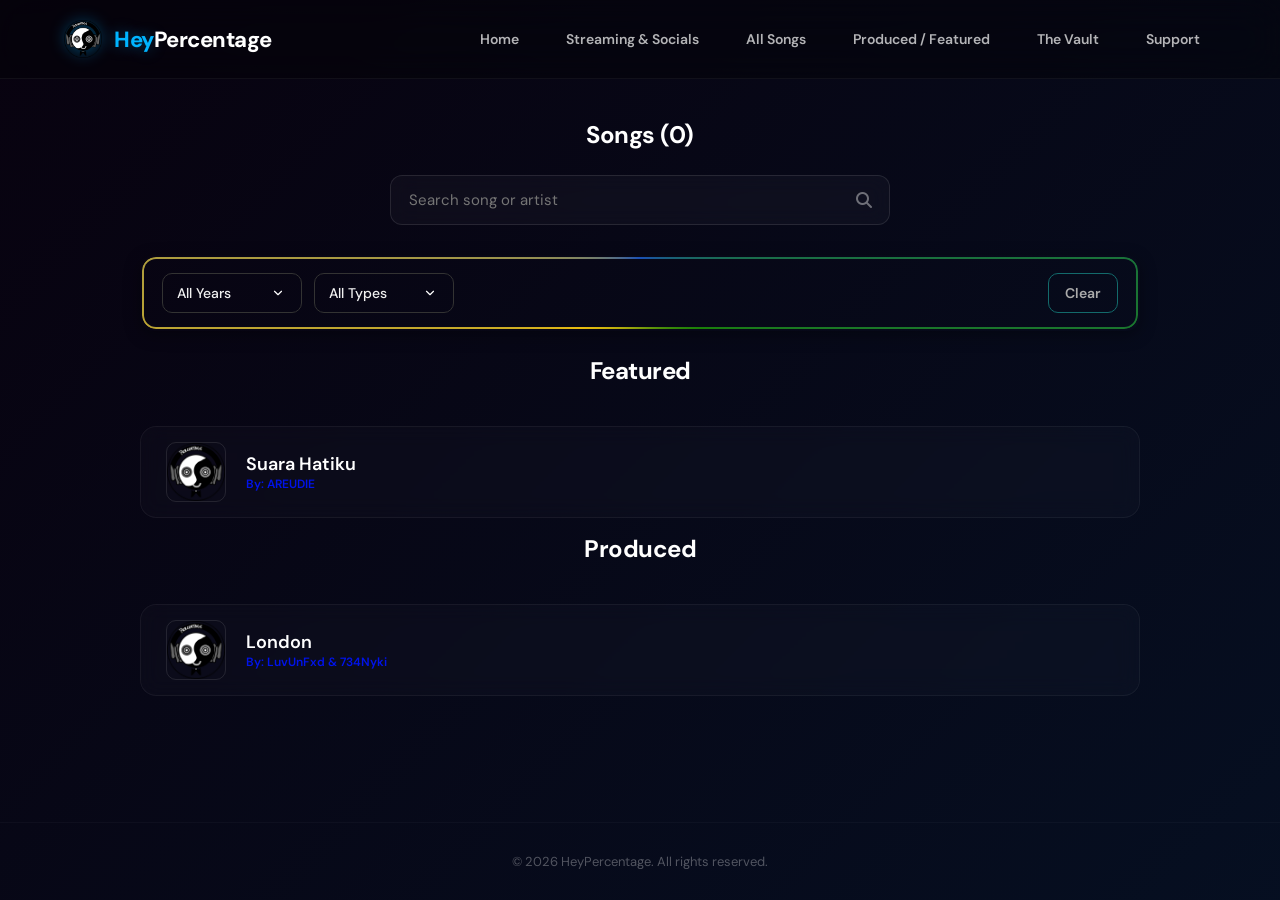
==== produced.html @ 928622cd "Add files via upload" ====
<!DOCTYPE html>
<html lang="en">

<head>
    <meta charset="UTF-8">
    <meta name="viewport" content="width=device-width, initial-scale=1.0, maximum-scale=1.0, user-scalable=no">
    <meta name="description" content="Songs HeyPercentage has produced or been featured on">
    <meta name="keywords" content="HeyPercentage, music, producer, songwriter, singer, artist, produced, featured">
    <meta name="theme-color" content="#050508">

    <meta property="og:title" content="HeyPercentage Music — Produced / Featured">
    <meta property="og:description" content="HeyPercentage's Website">
    <meta property="og:image" content="https://heypercentage.github.io/HeyPercentage-Music/preview.png">
    <meta property="og:url" content="https://heypercentage.github.io/HeyPercentage-Music/produced.html">
    <meta property="og:type" content="website">

    <meta name="twitter:card" content="summary_large_image">
    <meta name="twitter:title" content="HeyPercentage Music — Produced / Featured">
    <meta name="twitter:description" content="HeyPercentage Website">
    <meta name="twitter:image" content="https://heypercentage.github.io/HeyPercentage-Music/preview.png">

    <title>Produced / Featured — HeyPercentage</title>
    <link rel="stylesheet" href="style.css">
    <link rel="stylesheet" href="https://cdnjs.cloudflare.com/ajax/libs/font-awesome/6.5.1/css/all.min.css">
    <link rel="preconnect" href="https://fonts.googleapis.com">
    <link rel="preconnect" href="https://fonts.gstatic.com" crossorigin>
    <link href="https://fonts.googleapis.com/css?family=DM+Sans:ital,opsz,wght@0,9..40,100..1000;1,9..40,100..1000&display=swap" rel="stylesheet">

    <link rel="shortcut icon" href="favicon.ico" type="image/x-icon">
    <link rel="apple-touch-icon" sizes="180x180" href="apple-touch-icon.png">
    <link rel="icon" type="image/png" sizes="32x32" href="favicon-32x32.png">
    <link rel="icon" type="image/png" sizes="16x16" href="favicon-16x16.png">
    <link rel="manifest" href="site.webmanifest">
</head>

<body>
    <div class="live-wallpaper"></div>

    <div class="interface-wrapper">
        <header>
            <div class="header-container">
                <div id="branding">
                    <img src="logo.png" alt="HeyPercentage Logo" class="logo">
                    <h1><span class="highlight">Hey</span>Percentage</h1>
                </div>
                <nav class="nav-links">
                    <a href="index.html" class="nav-link home">Home</a>
                    <a href="socials.html" class="nav-link socials">Streaming &amp; Socials</a>
                    <a href="songs.html" class="nav-link songs">All Songs</a>
                    <a href="produced.html" class="nav-link produced">Produced / Featured</a>
                    <a href="vault.html" class="nav-link vault">The Vault</a>
                    <a href="support.html" class="nav-link support">Support</a>
                </nav>
            </div>
        </header>

        <main class="content-window">
            <section id="produced">
                <h2 class="section-title">Songs (<span id="produced-song-count">0</span>)</h2>

                <div class="search-wrap">
                    <input type="text" id="producedSongSearch" placeholder="Search song or artist">
                    <i class="fa-solid fa-magnifying-glass search-icon"></i>
                </div>

                <div class="filter-container">
                    <select id="produced-year-filter" aria-label="Filter by year">
                        <option value="all">All Years</option>
                        <option value="2026">2026</option>
                        <option value="2025">2025</option>
                        <option value="2024">2024</option>
                    </select>

                    <select id="produced-type-filter" aria-label="Filter by type">
                        <option value="all">All Types</option>
                        <option value="Single">Single</option>
                        <option value="EP">EP</option>
                        <option value="Album">Album</option>
                    </select>

                    <button type="button" id="clear-produced-filters" class="clear-btn">Clear</button>
                </div>

                <div id="producedNoResults" class="no-results">
                    <h3>No songs found</h3>
                    <p>Try changing the year or type to see more music.</p>
                </div>

                <div class="vault-grid" id="producedSongsGrid">
                    <h2 class="separate-title">Featured</h2>

                    <div class="song-item" data-year="2026" data-type="Single">
                        <a href="https://on.soundcloud.com/q8kSPuV65N7dLOrnCE" target="_blank" rel="noopener" class="vault-card status-released" data-song="Suara Hatiku HeyPercentage AREUDIE Out Now">
                            <img src="logo.png" alt="Suara Hatiku" class="vault-cover">
                            <div class="vault-info">
                                <div class="vault-info-text">
                                    <h4>Suara Hatiku</h4>
                                    <h6>By: AREUDIE</h6>
                                </div>
                            </div>
                        </a>
                    </div>

                    <h2 class="separate-title">Produced</h2>

                    <div class="song-item" data-year="2026" data-type="Single">
                        <a href="https://open.spotify.com/track/1kHnZfuLnqlKbWjlXULbZy?si=nlyZWuWUS-KEg8XIKzxZjg%0A" target="_blank" rel="noopener" class="vault-card status-released" data-song="London HeyPercentage LuvUnFxd 734Nyki Out Now">
                            <img src="logo.png" alt="London" class="vault-cover">
                            <div class="vault-info">
                                <div class="vault-info-text">
                                    <h4>London</h4>
                                    <h6>By: LuvUnFxd &amp; 734Nyki</h6>
                                </div>
                            </div>
                        </a>
                    </div>
                </div>
            </section>
        </main>

        <footer>
            <p>&copy; 2026 HeyPercentage. All rights reserved.</p>
        </footer>
    </div>

    <script src="js/songs-filter.js"></script>
    <script src="js/nav.js"></script>
    <script src="js/register-sw.js"></script>
</body>

</html>
---- style.css ----
*,
*::before,
*::after {
    margin: 0;
    padding: 0;
    box-sizing: border-box;
}

html {
    scroll-behavior: smooth;
}

body {
    font-family: 'DM Sans', sans-serif;
    background-color: #050508;
    color: #ffffff;
    overflow-x: hidden;
    min-height: 100vh;
}

h2 {
    font-size: 32px;
    font-weight: 700;
    letter-spacing: -0.5px;
    margin-bottom: 15px;
}

/* --------------------------------------------------------------------------
   2. BACKGROUND & LAYOUT
   -------------------------------------------------------------------------- */

.live-wallpaper {
    position: fixed;
    inset: 0;
    z-index: 1;
    background: linear-gradient(-45deg, #040408, #01240B, #051327, #08020f);
    background-size: 400% 400%;
    animation: gradientShift 18s ease infinite;
}

@keyframes gradientShift {
    0%   { background-position: 0% 50%; }
    50%  { background-position: 100% 50%; }
    100% { background-position: 0% 50%; }
}

.interface-wrapper {
    position: relative;
    z-index: 2;
    min-height: 100vh;
    display: flex;
    flex-direction: column;
}

.content-window {
    flex: 1;
    width: 90%;
    max-width: 1000px;
    margin: 40px auto;
    animation: fadeIn 0.4s ease-out forwards;
}

@keyframes fadeIn {
    from { opacity: 0; transform: translateY(10px); }
    to   { opacity: 1; transform: translateY(0); }
}

/* --------------------------------------------------------------------------
   3. HEADER / NAVIGATION
   -------------------------------------------------------------------------- */

header {
    position: sticky;
    top: 0;
    z-index: 100;
    background: rgba(4, 4, 6, 0.4);
    backdrop-filter: blur(20px);
    -webkit-backdrop-filter: blur(20px);
    border-bottom: 1px solid rgba(255, 255, 255, 0.05);
}

.header-container {
    width: 90%;
    max-width: 1200px;
    margin: 0 auto;
    display: flex;
    justify-content: space-between;
    align-items: center;
    padding: 20px 0;
}

#branding {
    display: flex;
    align-items: center;
    gap: 12px;
}

#branding h1 {
    font-size: 22px;
    font-weight: 800;
    letter-spacing: -0.5px;
}

.logo {
    height: 38px;
    width: auto;
    object-fit: contain;
    filter: drop-shadow(0 0 8px rgba(0, 180, 255, 0.4));
}

.highlight {
    color: #00b4ff;
    text-shadow: 0 0 15px rgba(0, 180, 255, 0.4);
}

.highlight2 {
    color: #ffffff;
    text-shadow: 0 0 15px rgba(0, 180, 255, 0.4);
}

.nav-links {
    display: flex;
    gap: 15px;
}

.nav-link {
    color: rgba(255, 255, 255, 0.7);
    text-decoration: none;
    font-size: 14px;
    font-weight: 600;
    padding: 8px 16px;
    border-radius: 20px;
    transition: all 0.3s ease;
}

.nav-link:hover {
    color: #fff;
    background: rgba(255, 255, 255, 0.07);
}

/* Per-tab active highlight colours */
.nav-link.active {
    background: rgba(92, 92, 89, 0.47);
}

.nav-link.home.active     { box-shadow: inset 0 1px 1px rgba(230, 0, 0, 0.4); }
.nav-link.socials.active  { box-shadow: inset 0 1px 1px rgba(255, 210, 0, 1); }
.nav-link.songs.active    { box-shadow: inset 0 1px 1px rgba(0, 140, 255, 0.4); }
.nav-link.vault.active    { box-shadow: inset 0 1px 1px rgba(100, 255, 100, 0.4); }
.nav-link.produced.active { box-shadow: inset 0 1px 1px rgba(1, 191, 255, 1); }
.nav-link.support.active  { box-shadow: inset 0 1px 1px rgba(255, 245, 1, 1); }

/* --------------------------------------------------------------------------
   4. SECTIONS & CARDS
   -------------------------------------------------------------------------- */

.hero-card h1 {
    font-size: 2.4rem;
}

.bio-text {
    font-size: 24px;
    font-weight: 400;
    line-height: 1.7;
    color: #ffffff;
    text-shadow: 0 0 15px rgba(0, 180, 255, 0.4);
    background: rgba(255, 255, 255, 0.02);
    border: 1px solid rgba(255, 255, 255, 0.06);
    border-radius: 20px;
    padding: 40px;
    margin-bottom: 30px;
    box-shadow: 0 20px 40px rgba(0, 0, 0, 0.3);
    backdrop-filter: blur(16px);
    -webkit-backdrop-filter: blur(16px);
}

.cta-group {
    display: flex;
    gap: 15px;
}

.btn-primary,
.btn-secondary {
    text-decoration: none;
    font-weight: 700;
    padding: 14px 28px;
    border-radius: 12px;
    transition: all 0.2s ease;
}

.btn-primary {
    background: #00b4ff;
    color: #000;
    box-shadow: 0 4px 15px rgba(0, 180, 255, 0.3);
}

.btn-primary:hover {
    background: #33c3ff;
    transform: translateY(-2px);
}

.btn-secondary {
    background: rgba(4, 164, 60, 1);
    color: #032737;
    border: 1px solid rgba(255, 255, 255, 0.1);
}

.btn-secondary:hover {
    background: rgba(75, 206, 5, 1);
}

.section-title,
.separate-title {
    font-size: 24px;
    margin-bottom: 25px;
    text-align: center;
}

/* Hype countdown card */
.hype-countdown-card {
    background: linear-gradient(135deg, rgba(0, 180, 255, 0.03), rgba(30, 215, 96, 0.03));
    border: 1px solid rgba(0, 180, 255, 0.15);
    border-radius: 24px;
    padding: 30px;
    margin-bottom: 30px;
    text-align: center;
    box-shadow: 0 15px 35px rgba(0, 0, 0, 0.2);
    backdrop-filter: blur(16px);
    -webkit-backdrop-filter: blur(16px);
}

.hype-label {
    font-size: 11px;
    font-weight: 900;
    letter-spacing: 2px;
    color: #00b4ff;
    text-shadow: 0 0 10px rgba(0, 180, 255, 0.3);
}

.hype-track-title {
    font-size: 20px;
    font-weight: 700;
    margin: 8px 0 15px;
}

.hype-track-title .collab {
    color: rgba(255, 255, 255, 0.5);
    font-size: 15px;
}

.countdown-digits {
    font-size: 25px;
    font-weight: 800;
    font-family: monospace;
    color: #fff;
    letter-spacing: 1px;
    text-shadow: 0 0 20px rgba(255, 255, 255, 0.2);
}

/* --------------------------------------------------------------------------
   5. STREAMING & SOCIAL TILES
   -------------------------------------------------------------------------- */

.grid-container {
    display: grid;
    grid-template-columns: repeat(auto-fill, minmax(220px, 1fr));
    gap: 16px;
}

.hub-tile {
    background: rgba(255, 255, 255, 0.03);
    border: 1px solid rgba(255, 255, 255, 0.05);
    border-radius: 16px;
    padding: 25px;
    text-align: center;
    text-decoration: none;
    color: white;
    backdrop-filter: blur(10px);
    -webkit-backdrop-filter: blur(10px);
    transition: all 0.3s cubic-bezier(0.175, 0.885, 0.32, 1.275);
}

.hub-tile:hover {
    transform: translateY(-5px);
    background: rgba(255, 255, 255, 0.07);
    border-color: rgba(255, 255, 255, 0.2);
}

.tile-icon {
    font-size: 28px;
    margin-bottom: 12px;
}

.hub-tile h3 {
    font-size: 16px;
    margin-bottom: 4px;
}

.hub-tile span {
    font-size: 12px;
    color: rgba(255, 255, 255, 0.4);
}

.spotify-tile:hover   { box-shadow: 0 10px 20px rgba(30, 215, 96, 0.15);  border-color: #1ed760; }
.apple-tile:hover     { box-shadow: 0 10px 20px rgba(252, 60, 68, 0.15);  border-color: #550BD6; }
.ytm-tile:hover       { box-shadow: 0 10px 20px rgba(255, 0, 0, 0.15);    border-color: #FF0000; }
.instagram-tile:hover { box-shadow: 0 10px 20px rgba(255, 0, 0, 0.15);    border-color: #FF7400; }
.youtube-tile:hover   { box-shadow: 0 10px 20px rgba(255, 0, 0, 0.15);    border-color: #FF0000; }
.tidal-tile:hover     { box-shadow: 0 10px 20px rgba(17, 22, 255, 0.15);  border-color: #1116FF; }
.amazon-tile:hover    { box-shadow: 0 10px 20px rgba(255, 172, 0, 0.15);  border-color: #FFAC00; }
.tiktok-tile:hover    { box-shadow: 0 10px 20px rgba(255, 254, 254, 0.15); border-color: #FFFEFE; }

/* --------------------------------------------------------------------------
   6. VAULT (SONG) CARDS
   -------------------------------------------------------------------------- */

.vault-grid {
    display: flex;
    flex-direction: column;
    gap: 15px;
    margin-bottom: 25px;
}

.vault-card {
    display: flex;
    align-items: center;
    background: rgba(255, 255, 255, 0.02);
    border: 1px solid rgba(255, 255, 255, 0.05);
    border-radius: 16px;
    padding: 15px 25px;
    backdrop-filter: blur(10px);
    -webkit-backdrop-filter: blur(10px);
    text-decoration: none;
    color: #ffffff;
    cursor: pointer;
    transition: all 0.3s cubic-bezier(0.175, 0.885, 0.32, 1.275);
}

.vault-card:hover {
    background: rgba(255, 255, 255, 0.05);
    transform: translateY(-3px);
    border-color: rgba(255, 255, 255, 0.15);
    box-shadow: 0 10px 20px rgba(0, 0, 0, 0.2);
}

.vault-cover {
    width: 60px;
    height: 60px;
    border-radius: 10px;
    object-fit: cover;
    margin-right: 20px;
    border: 1px solid rgba(255, 255, 255, 0.1);
}

.vault-info {
    display: flex;
    justify-content: space-between;
    align-items: center;
    width: 100%;
}

.vault-info-text {
    display: flex;
    flex-direction: column;
}

.vault-info h4 {
    font-size: 18px;
    font-weight: 600;
}

.vault-info h5 {
    font-size: 12px;
    font-weight: 200;
    color: #1ed760;
    letter-spacing: 0.02px;
    font-variant-numeric: tabular-nums;
}

.vault-info h6 {
    font-size: 12px;
    font-weight: 600;
    color: #0013EA;
}

.track-count {
    font-size: 12px;
    font-weight: 500;
    color: rgba(255, 255, 255, 0.5);
    letter-spacing: 0.5px;
}

.badge {
    padding: 6px 14px;
    border-radius: 30px;
    font-size: 12px;
    font-weight: 700;
}

.status-released .badge  { background: rgba(24, 85, 46, 0.64); color: #1ed760; border: 1px solid #1ed760; }
.status-production .badge { background: transparent; color: #116BD3; border: 1px solid #0F65CE; }
.status-teaser .badge    { background: rgba(255, 255, 255, 0.1); color: rgba(255, 255, 255, 0.6); }

/* Search */
.search-wrap {
    position: relative;
    max-width: 500px;
    margin: 0 auto 30px;
}

#songSearch,
#producedSongSearch {
    width: 100%;
    padding: 14px 45px 14px 18px;
    border: 1px solid rgba(255, 255, 255, 0.1);
    border-radius: 12px;
    background: rgba(255, 255, 255, 0.03);
    backdrop-filter: blur(10px);
    -webkit-backdrop-filter: blur(10px);
    color: #fff;
    font-size: 15px;
    font-family: 'DM Sans', sans-serif;
    outline: none;
    transition: all 0.3s ease;
}

#songSearch:focus,
#producedSongSearch:focus {
    border-color: #00B4FFAD;
    box-shadow: 0 0 20px rgba(0, 50, 255, 0.2);
}

.search-icon {
    position: absolute;
    right: 18px;
    top: 50%;
    transform: translateY(-50%);
    color: rgba(255, 255, 255, 0.4);
    pointer-events: none;
}

/* --------------------------------------------------------------------------
   7. CUSTOM AUDIO PLAYER
   -------------------------------------------------------------------------- */

.custom-audio-player {
    background: rgba(255, 255, 255, 0.02);
    border: 1px solid rgba(255, 255, 255, 0.08);
    border-radius: 16px;
    padding: 20px;
    width: 100%;
    max-width: 500px;
    margin: 20px auto;
    backdrop-filter: blur(10px);
    -webkit-backdrop-filter: blur(10px);
}

.controls {
    display: flex;
    gap: 12px;
    align-items: center;
    justify-content: center;
}

.btn {
    display: flex;
    align-items: center;
    gap: 8px;
    border: none;
    border-radius: 8px;
    font-size: 14px;
    cursor: pointer;
    transition: background-color 0.2s ease, transform 0.1s ease;
}

.btn:active {
    transform: scale(0.95);
}

.skip-btn {
    background: rgba(255, 255, 255, 0.05);
    border: 1px solid rgba(255, 255, 255, 0.1);
    color: white;
    padding: 10px 16px;
}

.skip-btn:hover {
    background: rgba(255, 255, 255, 0.12);
}

.play-btn {
    background: #00b4ff;
    border: 1px solid rgba(0, 180, 255, 0.2);
    color: #000;
    padding: 10px 24px;
    font-weight: bold;
    min-width: 105px;
    justify-content: center;
}

.play-btn:hover {
    background: #33c3ff;
}

.progress-wrap {
    display: flex;
    align-items: center;
    gap: 10px;
    margin-top: 15px;
    font-size: 12px;
    color: rgba(255, 255, 255, 0.6);
}

.progress-container {
    flex: 1;
    height: 6px;
    background: rgba(255, 255, 255, 0.1);
    border-radius: 3px;
    cursor: pointer;
    position: relative;
}

.progress-bar {
    height: 100%;
    width: 0%;
    background: #00b4ff;
    border-radius: 3px;
    position: relative;
}

.progress-thumb {
    width: 12px;
    height: 12px;
    background: #ffffff;
    border-radius: 50%;
    position: absolute;
    top: 50%;
    right: -6px;
    transform: translateY(-50%);
    opacity: 0;
    transition: opacity 0.2s;
    box-shadow: 0 0 8px #00b4ff;
}

.progress-container:hover .progress-thumb,
.progress-container.dragging .progress-thumb {
    opacity: 1;
}

.volume-wrap {
    display: flex;
    align-items: center;
    justify-content: flex-end;
    gap: 10px;
    margin-top: 15px;
    font-size: 14px;
    color: rgba(255, 255, 255, 0.6);
}

.volume-container {
    width: 100px;
    height: 4px;
    background: rgba(255, 255, 255, 0.1);
    border-radius: 2px;
    cursor: pointer;
    position: relative;
}

.volume-bar {
    height: 100%;
    width: 100%;
    background: #FFFFFF;
    border-radius: 2px;
}

/* --------------------------------------------------------------------------
   8. FILTERS
   -------------------------------------------------------------------------- */

@property --a {
    syntax: "<angle>";
    initial-value: 0deg;
    inherits: false;
}

@keyframes spin {
    to { --a: 360deg; }
}

.filter-container {
    position: relative;
    display: flex;
    flex-wrap: wrap;
    align-items: center;
    gap: 12px;
    padding: 16px 20px;
    margin: 20px 0 24px;
    border: 2px solid transparent;
    border-radius: 14px;
    box-shadow: 0 4px 16px rgba(0, 0, 0, 0.35);
}

/* Animated conic-gradient border */
.filter-container::before {
    content: "";
    position: absolute;
    inset: 0;
    z-index: -1;
    border-radius: inherit;
    padding: 2px;
    background: conic-gradient(
        from var(--a),
        #1A50B6 0deg,
        #1A8008 120deg,
        #E8BB0F 240deg,
        #1A50B6 360deg
    );
    -webkit-mask: linear-gradient(#fff 0 0) content-box, linear-gradient(#fff 0 0);
    -webkit-mask-composite: xor;
    mask-composite: exclude;
    animation: spin 4s linear infinite;
    pointer-events: none;
}

.filter-container select {
    appearance: none;
    -webkit-appearance: none;
    -moz-appearance: none;
    background-color: rgba(26, 26, 26, 0);
    background-image: url("data:image/svg+xml;charset=UTF-8,%3Csvg xmlns='http://www.w3.org/2000/svg' viewBox='0 0 24 24' fill='none' stroke='white' stroke-width='2' stroke-linecap='round' stroke-linejoin='round'%3E%3Cpolyline points='6 9 12 15 18 9'%3E%3C/polyline%3E%3C/svg%3E");
    background-repeat: no-repeat;
    background-position: right 1rem center;
    background-size: 1em;
    color: #f1f1f1;
    border: 1px solid #333;
    border-radius: 10px;
    padding: 10px 14px;
    padding-right: 2.5rem;
    font-family: 'DM Sans', sans-serif;
    font-size: 14px;
    font-weight: 500;
    min-width: 140px;
    cursor: pointer;
    transition: all 0.2s ease;
}

.filter-container select:hover {
    border-color: #032FA7;
    background-color: #0B467B;
}

.filter-container select:focus {
    outline: none;
    border-color: #2A14EA;
    box-shadow: 0 0 0 3px rgba(0, 134, 245, 0.25);
}

.clear-btn {
    background: transparent;
    color: #aaa;
    border: 1px solid #136A6B;
    border-radius: 10px;
    padding: 10px 16px;
    font-family: 'DM Sans', sans-serif;
    font-size: 14px;
    font-weight: 600;
    cursor: pointer;
    margin-left: auto;
    transition: all 0.2s ease;
}

.clear-btn:hover {
    background: #2a2a2a;
    border-color: #0A6723;
    color: #fff;
}

.clear-btn:focus {
    outline: none;
    background: #12121A;
}

.clear-btn:active {
    background: #175A07;
    transition: background 0.1s;
}

/* --------------------------------------------------------------------------
   9. SUPPORT & FOOTER
   -------------------------------------------------------------------------- */

.support-card {
    border: 1px solid rgba(255, 255, 255, 0.06);
    border-radius: 24px;
    padding: 40px;
    background: rgba(255, 255, 255, 0.02);
    backdrop-filter: blur(16px);
    -webkit-backdrop-filter: blur(16px);
}

.support-card h2 {
    text-align: center;
}

.support-intro {
    text-align: center;
    color: rgba(255, 255, 255, 0.7);
    margin-bottom: 20px;
}

.paypal-btn,
.patreon-btn {
    display: block;
    width: 100%;
    text-align: center;
    color: white;
    text-decoration: none;
    font-weight: 700;
    padding: 16px;
    border-radius: 12px;
    margin-top: 20px;
    transition: all 0.2s ease;
}

.paypal-btn {
    background: #0070ba;
    box-shadow: 0 4px 15px rgba(0, 112, 186, 0.3);
}

.paypal-btn:hover {
    background: #005ea6;
    transform: translateY(-2px);
}

.patreon-btn {
    background: #020405;
    box-shadow: 0 4px 15px rgba(7, 28, 41, 0.95);
}

.patreon-btn:hover {
    background: #393939;
    transform: translateY(-2px);
}

.support-card .paypal-btn .tile-icon,
.support-card .patreon-btn .tile-icon {
    display: inline;
    margin-right: 8px;
    margin-bottom: 0;
    font-size: 20px;
}

.support-thanks {
    display: block;
    text-align: center;
    font-size: 24px;
    font-weight: 400;
    line-height: 1.7;
    color: #1ed760;
    margin-top: 20px;
}

.no-results {
    display: none;
    text-align: center;
    margin-top: 20px;
}

footer {
    text-align: center;
    padding: 30px;
    font-size: 13px;
    color: rgba(255, 255, 255, 0.3);
    border-top: 1px solid rgba(255, 255, 255, 0.03);
}

/* --------------------------------------------------------------------------
   10. RESPONSIVE
   -------------------------------------------------------------------------- */

@media (max-width: 900px) {
    .filter-container select,
    .clear-btn {
        flex: 1 1 calc(50% - 10px);
    }
}

@media (max-width: 768px) {
    .header-container {
        flex-direction: column;
        align-items: center;
        gap: 15px;
    }

    #branding {
        width: 100%;
        justify-content: center;
    }

    .nav-links {
        overflow-x: auto;
        white-space: nowrap;
        width: 100%;
        justify-content: flex-start;
        padding-bottom: 10px;
        -webkit-overflow-scrolling: touch;
        scrollbar-width: none;
    }

    .nav-links::-webkit-scrollbar {
        display: none;
    }

    .cta-group {
        flex-direction: column;
    }

    .grid-container {
        grid-template-columns: repeat(auto-fill, minmax(140px, 1fr));
    }

    .bio-text {
        font-size: 1rem;
        padding: 20px;
    }

    .vault-info {
        flex-direction: column;
        align-items: flex-start;
        gap: 5px;
    }

    .badge {
        align-self: flex-start;
    }

    .custom-audio-player .controls {
        gap: 8px;
    }

    .btn {
        padding: 8px 12px;
        font-size: 0.9rem;
    }
}

@media (max-width: 600px) {
    .filter-container {
        flex-direction: column;
        align-items: stretch;
        margin-left: 0;
        margin-right: 0;
    }

    .filter-container select,
    .clear-btn {
        width: 100%;
        flex: 1 1 100%;
        margin-left: 0;
    }
}

@media (max-width: 380px) {
    .grid-container {
        grid-template-columns: 1fr;
    }

    .hero-card h1 {
        font-size: 2rem;
    }
}
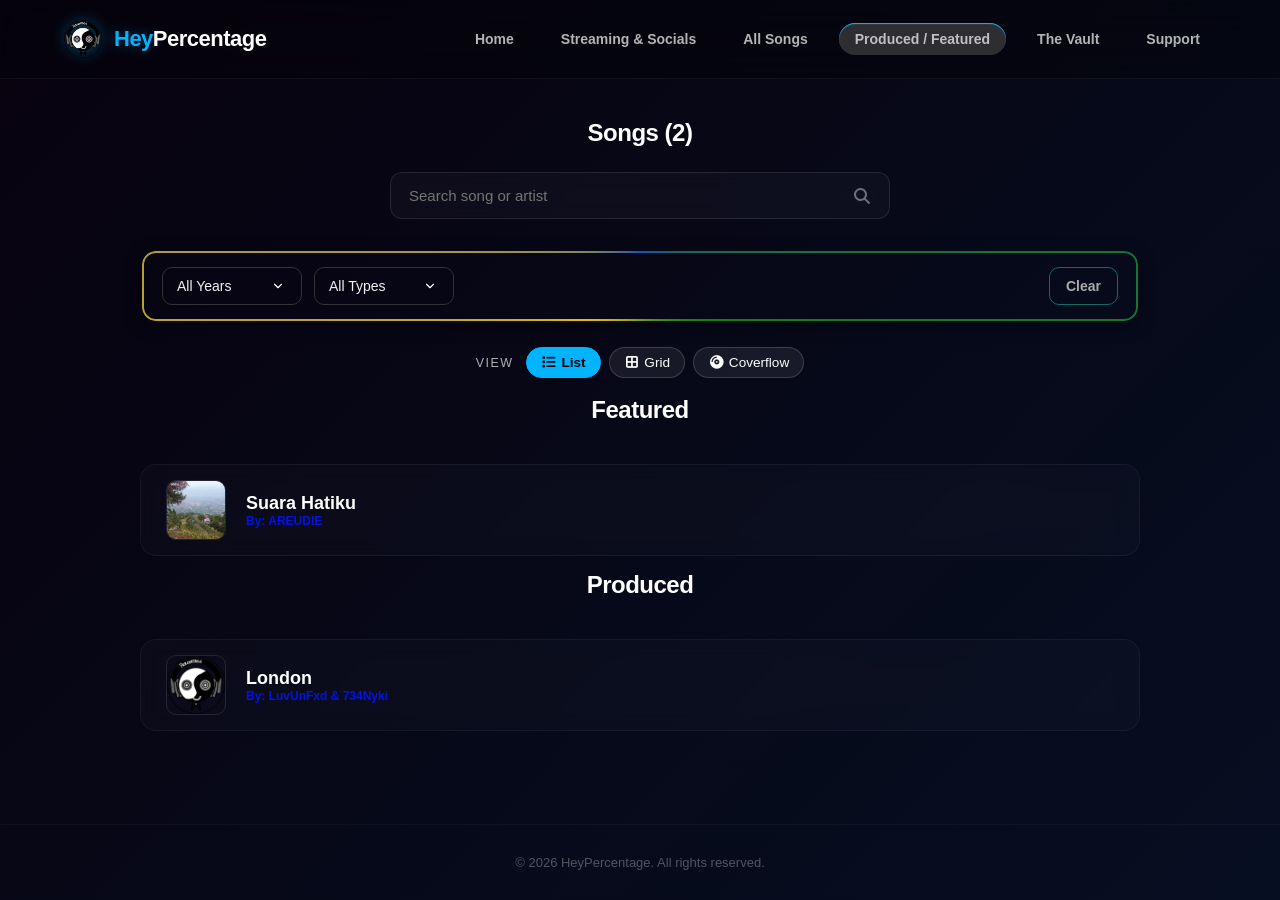
==== commit 0ea4d01f: "A lot of changes Been A while since the last update" ====
--- a/produced.html
+++ b/produced.html
@@ -3,7 +3,7 @@
 
 <head>
     <meta charset="UTF-8">
-    <meta name="viewport" content="width=device-width, initial-scale=1.0, maximum-scale=1.0, user-scalable=no">
+    <meta name="viewport" content="width=device-width, initial-scale=1.0">
     <meta name="description" content="Songs HeyPercentage has produced or been featured on">
     <meta name="keywords" content="HeyPercentage, music, producer, songwriter, singer, artist, produced, featured">
     <meta name="theme-color" content="#050508">
@@ -21,10 +21,8 @@
 
     <title>Produced / Featured — HeyPercentage</title>
     <link rel="stylesheet" href="style.css">
-    <link rel="stylesheet" href="https://cdnjs.cloudflare.com/ajax/libs/font-awesome/6.5.1/css/all.min.css">
-    <link rel="preconnect" href="https://fonts.googleapis.com">
-    <link rel="preconnect" href="https://fonts.gstatic.com" crossorigin>
-    <link href="https://fonts.googleapis.com/css?family=DM+Sans:ital,opsz,wght@0,9..40,100..1000;1,9..40,100..1000&display=swap" rel="stylesheet">
+    <link rel="stylesheet" href="css/view-modes.css">
+    <link rel="stylesheet" href="vendor/fontawesome/css/all.min.css">
 
     <link rel="shortcut icon" href="favicon.ico" type="image/x-icon">
     <link rel="apple-touch-icon" sizes="180x180" href="apple-touch-icon.png">
@@ -86,12 +84,12 @@
                     <p>Try changing the year or type to see more music.</p>
                 </div>
 
-                <div class="vault-grid" id="producedSongsGrid">
+                <div class="vault-grid" id="producedSongsGrid" data-view-modes>
                     <h2 class="separate-title">Featured</h2>
 
                     <div class="song-item" data-year="2026" data-type="Single">
                         <a href="https://on.soundcloud.com/q8kSPuV65N7dLOrnCE" target="_blank" rel="noopener" class="vault-card status-released" data-song="Suara Hatiku HeyPercentage AREUDIE Out Now">
-                            <img src="logo.png" alt="Suara Hatiku" class="vault-cover">
+                            <img src="artworks/Suara Hatiku.jpg" alt="Suara Hatiku" class="vault-cover" loading="lazy" decoding="async">
                             <div class="vault-info">
                                 <div class="vault-info-text">
                                     <h4>Suara Hatiku</h4>
@@ -104,7 +102,7 @@
                     <h2 class="separate-title">Produced</h2>
 
                     <div class="song-item" data-year="2026" data-type="Single">
-                        <a href="https://open.spotify.com/track/1kHnZfuLnqlKbWjlXULbZy?si=nlyZWuWUS-KEg8XIKzxZjg%0A" target="_blank" rel="noopener" class="vault-card status-released" data-song="London HeyPercentage LuvUnFxd 734Nyki Out Now">
+                        <a href="https://open.spotify.com/track/1kHnZfuLnqlKbWjlXULbZy" target="_blank" rel="noopener" class="vault-card status-released" data-song="London HeyPercentage LuvUnFxd 734Nyki Out Now">
                             <img src="logo.png" alt="London" class="vault-cover">
                             <div class="vault-info">
                                 <div class="vault-info-text">
@@ -124,6 +122,7 @@
     </div>
 
     <script src="js/songs-filter.js"></script>
+    <script src="js/view-modes.js"></script>
     <script src="js/nav.js"></script>
     <script src="js/register-sw.js"></script>
 </body>
--- a/style.css
+++ b/style.css
@@ -1,3 +1,12 @@
+/* Self-hosted DM Sans (latin). Files go in /fonts/ */
+@font-face { font-family: 'DM Sans'; font-style: normal; font-weight: 200; font-display: swap; src: url('fonts/dm-sans-200.woff2') format('woff2'); }
+@font-face { font-family: 'DM Sans'; font-style: normal; font-weight: 400; font-display: swap; src: url('fonts/dm-sans-400.woff2') format('woff2'); }
+@font-face { font-family: 'DM Sans'; font-style: normal; font-weight: 500; font-display: swap; src: url('fonts/dm-sans-500.woff2') format('woff2'); }
+@font-face { font-family: 'DM Sans'; font-style: normal; font-weight: 600; font-display: swap; src: url('fonts/dm-sans-600.woff2') format('woff2'); }
+@font-face { font-family: 'DM Sans'; font-style: normal; font-weight: 700; font-display: swap; src: url('fonts/dm-sans-700.woff2') format('woff2'); }
+@font-face { font-family: 'DM Sans'; font-style: normal; font-weight: 800; font-display: swap; src: url('fonts/dm-sans-800.woff2') format('woff2'); }
+@font-face { font-family: 'DM Sans'; font-style: normal; font-weight: 900; font-display: swap; src: url('fonts/dm-sans-900.woff2') format('woff2'); }
+
 *,
 *::before,
 *::after {
@@ -63,6 +72,48 @@
 @keyframes fadeIn {
     from { opacity: 0; transform: translateY(10px); }
     to   { opacity: 1; transform: translateY(0); }
+}
+
+/* --------------------------------------------------------------------------
+   2b. ENTER OVERLAY + AUDIO TOGGLE
+   -------------------------------------------------------------------------- */
+
+.enter-overlay {
+    position: fixed;
+    inset: 0;
+    z-index: 500;
+    display: flex;
+    align-items: center;
+    justify-content: center;
+    background: rgba(4, 4, 8, 0.96);
+    backdrop-filter: blur(10px);
+    -webkit-backdrop-filter: blur(10px);
+    text-align: center;
+    cursor: pointer;
+    transition: opacity 0.4s ease;
+}
+
+.enter-overlay.overlay-hidden {
+    opacity: 0;
+    pointer-events: none;
+}
+
+.enter-content .enter-logo {
+    width: 90px;
+    margin-bottom: 20px;
+    filter: drop-shadow(0 0 15px rgba(0, 180, 255, 0.5));
+}
+
+.enter-content h2 {
+    font-size: 28px;
+    margin-bottom: 10px;
+}
+
+.enter-content p {
+    color: rgba(255, 255, 255, 0.6);
+    font-size: 13px;
+    letter-spacing: 1px;
+    text-transform: uppercase;
 }
 
 /* --------------------------------------------------------------------------
@@ -444,10 +495,10 @@
    -------------------------------------------------------------------------- */
 
 .custom-audio-player {
-    background: rgba(255, 255, 255, 0.02);
+    background: rgba(20, 20, 24, 0.6);
     border: 1px solid rgba(255, 255, 255, 0.08);
-    border-radius: 16px;
-    padding: 20px;
+    border-radius: 20px;
+    padding: 18px 20px;
     width: 100%;
     max-width: 500px;
     margin: 20px auto;
@@ -455,11 +506,110 @@
     -webkit-backdrop-filter: blur(10px);
 }
 
-.controls {
-    display: flex;
-    gap: 12px;
+.player-header {
+    display: flex;
+    align-items: center;
+    gap: 14px;
+    margin-bottom: 16px;
+}
+
+.player-art {
+    width: 46px;
+    height: 46px;
+    flex-shrink: 0;
+    border-radius: 12px;
+    background: rgba(255, 255, 255, 0.06);
+    display: flex;
     align-items: center;
     justify-content: center;
+    font-size: 18px;
+    color: rgba(255, 255, 255, 0.6);
+}
+
+.player-meta {
+    flex: 1;
+    min-width: 0;
+}
+
+.player-title {
+    font-size: 15px;
+    font-weight: 700;
+    white-space: nowrap;
+    overflow: hidden;
+    text-overflow: ellipsis;
+}
+
+.play-circle {
+    flex-shrink: 0;
+    width: 44px;
+    height: 44px;
+    border-radius: 50%;
+    border: none;
+    background: #00b4ff;
+    color: #000;
+    font-size: 15px;
+    display: flex;
+    align-items: center;
+    justify-content: center;
+    cursor: pointer;
+    transition: background 0.2s ease, transform 0.1s ease;
+}
+
+.play-circle:hover {
+    background: #33c3ff;
+}
+
+.play-circle:active {
+    transform: scale(0.94);
+}
+
+.waveform-row {
+    display: flex;
+    align-items: center;
+    gap: 10px;
+}
+
+.wave-time {
+    font-size: 11px;
+    color: rgba(255, 255, 255, 0.5);
+    font-variant-numeric: tabular-nums;
+    flex-shrink: 0;
+}
+
+.waveform-container {
+    position: relative;
+    flex: 1;
+    height: 44px;
+    border-radius: 8px;
+    overflow: hidden;
+    cursor: pointer;
+    background: rgba(255, 255, 255, 0.03);
+    touch-action: none;
+}
+
+.waveform-container canvas {
+    width: 100%;
+    height: 100%;
+    display: block;
+}
+
+.playhead {
+    position: absolute;
+    top: 0;
+    left: 0%;
+    width: 2px;
+    height: 100%;
+    background: #ffffff;
+    box-shadow: 0 0 8px rgba(255, 255, 255, 0.6);
+    pointer-events: none;
+}
+
+.player-controls-row {
+    display: flex;
+    align-items: center;
+    justify-content: space-between;
+    gap: 10px;
+    margin-top: 16px;
 }
 
 .btn {
@@ -481,96 +631,57 @@
     background: rgba(255, 255, 255, 0.05);
     border: 1px solid rgba(255, 255, 255, 0.1);
     color: white;
-    padding: 10px 16px;
+    padding: 8px 14px;
+    font-size: 13px;
 }
 
 .skip-btn:hover {
     background: rgba(255, 255, 255, 0.12);
 }
 
-.play-btn {
+.volume-stepper {
+    display: flex;
+    align-items: center;
+    gap: 8px;
+}
+
+.vol-btn {
+    width: 30px;
+    height: 30px;
+    flex-shrink: 0;
+    border-radius: 50%;
+    border: 1px solid rgba(255, 255, 255, 0.15);
+    background: rgba(255, 255, 255, 0.05);
+    color: #fff;
+    font-size: 11px;
+    display: flex;
+    align-items: center;
+    justify-content: center;
+    cursor: pointer;
+    transition: background 0.2s ease;
+}
+
+.vol-btn:hover {
+    background: rgba(255, 255, 255, 0.12);
+}
+
+.vol-btn:active {
+    transform: scale(0.92);
+}
+
+.volume-track {
+    width: 48px;
+    height: 4px;
+    border-radius: 2px;
+    background: rgba(255, 255, 255, 0.1);
+}
+
+.volume-fill {
+    height: 100%;
+    width: 70%;
+    border-radius: 2px;
     background: #00b4ff;
-    border: 1px solid rgba(0, 180, 255, 0.2);
-    color: #000;
-    padding: 10px 24px;
-    font-weight: bold;
-    min-width: 105px;
-    justify-content: center;
-}
-
-.play-btn:hover {
-    background: #33c3ff;
-}
-
-.progress-wrap {
-    display: flex;
-    align-items: center;
-    gap: 10px;
-    margin-top: 15px;
-    font-size: 12px;
-    color: rgba(255, 255, 255, 0.6);
-}
-
-.progress-container {
-    flex: 1;
-    height: 6px;
-    background: rgba(255, 255, 255, 0.1);
-    border-radius: 3px;
-    cursor: pointer;
-    position: relative;
-}
-
-.progress-bar {
-    height: 100%;
-    width: 0%;
-    background: #00b4ff;
-    border-radius: 3px;
-    position: relative;
-}
-
-.progress-thumb {
-    width: 12px;
-    height: 12px;
-    background: #ffffff;
-    border-radius: 50%;
-    position: absolute;
-    top: 50%;
-    right: -6px;
-    transform: translateY(-50%);
-    opacity: 0;
-    transition: opacity 0.2s;
-    box-shadow: 0 0 8px #00b4ff;
-}
-
-.progress-container:hover .progress-thumb,
-.progress-container.dragging .progress-thumb {
-    opacity: 1;
-}
-
-.volume-wrap {
-    display: flex;
-    align-items: center;
-    justify-content: flex-end;
-    gap: 10px;
-    margin-top: 15px;
-    font-size: 14px;
-    color: rgba(255, 255, 255, 0.6);
-}
-
-.volume-container {
-    width: 100px;
-    height: 4px;
-    background: rgba(255, 255, 255, 0.1);
-    border-radius: 2px;
-    cursor: pointer;
-    position: relative;
-}
-
-.volume-bar {
-    height: 100%;
-    width: 100%;
-    background: #FFFFFF;
-    border-radius: 2px;
+    transition: width 0.15s ease;
 }
 
 /* --------------------------------------------------------------------------
@@ -834,13 +945,17 @@
         align-self: flex-start;
     }
 
-    .custom-audio-player .controls {
+    .player-controls-row {
         gap: 8px;
     }
 
-    .btn {
-        padding: 8px 12px;
-        font-size: 0.9rem;
+    .skip-btn {
+        padding: 7px 10px;
+        font-size: 12px;
+    }
+
+    .volume-track {
+        width: 38px;
     }
 }
 
@@ -869,3 +984,98 @@
         font-size: 2rem;
     }
 }
+
+/* Platform picker (songs page) */
+.sr-only {
+    position: absolute;
+    width: 1px;
+    height: 1px;
+    overflow: hidden;
+    clip: rect(0 0 0 0);
+    white-space: nowrap;
+}
+
+.platform-row {
+    display: flex;
+    gap: 10px;
+    margin-top: 8px;
+    padding: 0 6px;
+}
+
+.platform-select {
+    appearance: none;
+    -webkit-appearance: none;
+    flex: 1 1 auto;
+    min-width: 0;
+    background-color: rgba(255, 255, 255, 0.03);
+    background-image: url("data:image/svg+xml;charset=UTF-8,%3Csvg xmlns='http://www.w3.org/2000/svg' viewBox='0 0 24 24' fill='none' stroke='white' stroke-width='2' stroke-linecap='round' stroke-linejoin='round'%3E%3Cpolyline points='6 9 12 15 18 9'%3E%3C/polyline%3E%3C/svg%3E");
+    background-repeat: no-repeat;
+    background-position: right 0.8rem center;
+    background-size: 1em;
+    color: #f1f1f1;
+    border: 1px solid #333;
+    border-radius: 10px;
+    padding: 9px 2.2rem 9px 12px;
+    font-family: 'DM Sans', sans-serif;
+    font-size: 14px;
+    font-weight: 500;
+    cursor: pointer;
+}
+
+.platform-select option {
+    background: #111;
+    color: #f1f1f1;
+}
+
+.platform-select:focus-visible,
+.platform-go:focus-visible {
+    outline: none;
+    border-color: #2A14EA;
+    box-shadow: 0 0 0 3px rgba(0, 134, 245, 0.35);
+}
+
+.platform-go {
+    flex: 0 0 auto;
+    display: inline-flex;
+    align-items: center;
+    padding: 9px 20px;
+    border-radius: 10px;
+    background: rgba(24, 85, 46, 0.64);
+    border: 1px solid #1ed760;
+    color: #1ed760;
+    font-size: 14px;
+    font-weight: 700;
+    text-decoration: none;
+    transition: background 0.2s ease;
+}
+
+.platform-go:hover {
+    background: rgba(30, 215, 96, 0.25);
+}
+
+/* Vault: one non-clickable card + its own player per unreleased song */
+.vault-song {
+    display: flex;
+    flex-direction: column;
+    align-items: center;
+}
+
+.vault-card-static {
+    width: 100%;
+    cursor: default;
+}
+
+.vault-card-static:hover {
+    transform: none;
+    background: rgba(255, 255, 255, 0.02);
+    border-color: rgba(255, 255, 255, 0.05);
+    box-shadow: none;
+}
+
+.vault-song .custom-audio-player {
+    margin: 12px auto 0;
+}
+
+.vault-song + .vault-song {
+    margin-top: 20px;
+}
--- a/css/view-modes.css
+++ b/css/view-modes.css
@@ -0,0 +1,182 @@
+/*
+ * Additive styles for: view modes, home Showcase hero, Vault cards/players.
+ * Loaded AFTER style.css. Change the two accent colours here to retheme.
+ */
+:root {
+  --hp-accent: #00b4ff;
+  --hp-accent-soft: rgba(0, 180, 255, 0.35);
+  --hp-glass: rgba(255, 255, 255, 0.07);
+  --hp-line: rgba(255, 255, 255, 0.16);
+  --hp-muted: rgba(255, 255, 255, 0.68);
+}
+
+/* ---------- switcher bar (songs + produced) ---------- */
+.hp-vm-bar {
+  display: flex; flex-wrap: wrap; align-items: center; justify-content: center;
+  gap: 8px; margin: 14px 0 18px;
+}
+.hp-vm-label { font-size: .78rem; letter-spacing: .12em; text-transform: uppercase; color: var(--hp-muted); margin-right: 4px; }
+.hp-vm-btn, .hp-home-toggle button {
+  font: inherit; font-size: .85rem; color: #fff; cursor: pointer;
+  background: var(--hp-glass); border: 1px solid var(--hp-line);
+  border-radius: 999px; padding: 7px 14px; transition: background .2s, border-color .2s, transform .2s;
+}
+.hp-vm-btn:hover, .hp-home-toggle button:hover { border-color: var(--hp-accent); transform: translateY(-1px); }
+.hp-vm-btn[aria-pressed="true"], .hp-home-toggle button[aria-pressed="true"] { background: var(--hp-accent); border-color: var(--hp-accent); color: #000; font-weight: 700; }
+.hp-vm-btn:focus-visible, .hp-home-toggle button:focus-visible,
+.hp-cf-btn:focus-visible, .hp-arrow:focus-visible, .hp-btn:focus-visible { outline: 2px solid #fff; outline-offset: 2px; }
+
+/* ---------- Grid mode (big covers; "List" is the site's original look) ---------- */
+[data-view-modes].vm-grid {
+  display: grid !important; flex-direction: unset; gap: 18px;
+  grid-template-columns: repeat(auto-fill, minmax(min(100%, 190px), 1fr));
+}
+[data-view-modes].vm-grid .separate-title { grid-column: 1 / -1; margin-bottom: 0; }
+[data-view-modes].vm-grid .song-item { min-width: 0; }
+[data-view-modes].vm-grid .vault-card { flex-direction: column; align-items: stretch; padding: 12px; height: 100%; }
+[data-view-modes].vm-grid .vault-cover { width: 100% !important; height: auto !important; aspect-ratio: 1; margin: 0 0 12px; }
+[data-view-modes].vm-grid .vault-info { flex-direction: column !important; align-items: flex-start; gap: 6px; }
+[data-view-modes].vm-grid .vault-info h4 { font-size: 16px; }
+
+/* ---------- Coverflow mode (idea: TemplateMo 615 Amber Folio) ---------- */
+[data-view-modes].vm-offscreen {
+  position: absolute !important; left: -9999px; top: 0; width: 1px; height: 1px; overflow: hidden;
+}
+.hp-cf { outline: none; padding: 8px 0 24px; overflow: hidden; } /* clips the off-screen side items so phones never scroll sideways */
+.hp-cf[hidden] { display: none; }
+.hp-cf-stage {
+  position: relative; width: 900px; max-width: 94vw; margin: 0 auto;
+  height: clamp(320px, 50vh, 440px);
+  perspective: 1200px; transform-style: preserve-3d;
+}
+.hp-cf-item {
+  position: absolute; left: 50%; top: 50%;
+  width: clamp(190px, 28vw, 300px); aspect-ratio: 1;
+  border-radius: 16px; overflow: hidden; cursor: pointer; background: #111;
+  box-shadow: 0 18px 50px rgba(0, 0, 0, .55);
+  transition: transform .6s cubic-bezier(.2, .8, .2, 1), opacity .6s ease;
+  will-change: transform, opacity;
+}
+.hp-cf-item.is-center { cursor: default; box-shadow: 0 22px 60px var(--hp-accent-soft), 0 18px 50px rgba(0, 0, 0, .6); }
+.hp-cf-item img { width: 100%; height: 100%; object-fit: cover; display: block; }
+.hp-cf-over {
+  position: absolute; inset: auto 0 0 0; padding: 22px 16px 16px;
+  background: linear-gradient(to top, rgba(0, 0, 0, .92), rgba(0, 0, 0, .55) 60%, transparent);
+  transform: translateY(100%); transition: transform .4s ease; text-align: left;
+}
+.hp-cf-item.is-center .hp-cf-over { transform: translateY(0); }
+.hp-cf-cat { display: block; font-size: .68rem; letter-spacing: .14em; text-transform: uppercase; color: var(--hp-accent); }
+.hp-cf-over h3 { margin: 2px 0 0; font-size: 1.05rem; line-height: 1.25; }
+.hp-cf-over p { margin: 2px 0 0; font-size: .82rem; color: var(--hp-muted); }
+.hp-cf-open {
+  display: inline-block; margin-top: 10px; padding: 6px 16px; border-radius: 999px;
+  background: var(--hp-accent); color: #000; font-weight: 700; text-decoration: none; font-size: .82rem;
+}
+.hp-cf-controls { display: flex; align-items: center; justify-content: center; gap: 18px; margin-top: 8px; }
+.hp-cf-btn {
+  width: 44px; height: 44px; border-radius: 50%; font-size: 1.6rem; line-height: 1; cursor: pointer; color: #fff;
+  background: var(--hp-glass); border: 1px solid var(--hp-line); transition: background .2s, transform .2s;
+}
+.hp-cf-btn:hover:not(:disabled) { color: #000; background: var(--hp-accent); transform: scale(1.06); }
+.hp-cf-btn:disabled { opacity: .4; cursor: default; }
+.hp-cf-count { min-width: 70px; text-align: center; color: var(--hp-muted); font-variant-numeric: tabular-nums; }
+
+/* ---------- Home: Showcase vs Classic ---------- */
+html[data-home-mode="showcase"] #home .hero-card,
+html[data-home-mode="showcase"] #home .hype-countdown-card { display: none !important; }
+html[data-home-mode="classic"] #hpShowcase { display: none; }
+
+.hp-home-toggle { display: flex; justify-content: flex-end; gap: 6px; padding: 0 4px 10px; }
+.hp-home-toggle button { padding: 5px 12px; font-size: .78rem; }
+
+.hp-showcase {
+  display: grid; grid-template-columns: minmax(0, 1.05fr) minmax(0, 1fr);
+  gap: clamp(22px, 4vw, 56px); align-items: center;
+  padding: clamp(10px, 3vw, 36px) clamp(4px, 2vw, 24px);
+}
+.hp-eyebrow { font-size: .95rem; font-weight: 500; margin: 0 0 14px; color: #fff; }
+.hp-showcase h1 {
+  font-size: clamp(2rem, 5.4vw, 3.5rem); font-weight: 800; line-height: 1.08;
+  text-transform: uppercase; margin: 0 0 18px; letter-spacing: -.01em;
+}
+.hp-bio { font-size: .9rem; line-height: 1.75; color: rgba(255, 255, 255, .88); margin: 0 0 24px; max-width: 54ch; }
+.hp-actions { display: flex; flex-wrap: wrap; gap: 14px; align-items: center; }
+.hp-cta {
+  display: inline-flex; align-items: center; justify-content: center; text-decoration: none; color: #fff;
+  font-size: .9rem; font-weight: 500; padding: 12px 24px; border-radius: 999px;
+  border: 1px solid rgba(255, 255, 255, .4); transition: transform .2s, background .2s, border-color .2s;
+}
+.hp-cta:hover { transform: translateY(-2px); border-color: #fff; }
+.hp-cta-fill { background: var(--hp-accent); border-color: var(--hp-accent); color: #000; font-weight: 700; }
+.hp-cta-fill:hover { background: #33c3ff; }
+.hp-next-pill {
+  margin-top: 18px; display: inline-flex; gap: 10px; align-items: center; flex-wrap: wrap;
+  font-size: .82rem; color: var(--hp-muted);
+  padding: 8px 14px; border-radius: 999px; background: var(--hp-glass); border: 1px solid var(--hp-line);
+}
+.hp-next-pill b { color: #fff; font-variant-numeric: tabular-nums; font-weight: 600; }
+
+.hp-slider-wrap { position: relative; width: min(100%, 460px); margin: 0 auto; padding-bottom: 24px; }
+.hp-slider {
+  position: relative; aspect-ratio: 1; border-radius: 28px; overflow: hidden; background: #0c0c14;
+  border: 1px solid var(--hp-line); box-shadow: 0 24px 70px var(--hp-accent-soft);
+}
+.hp-slide { position: absolute; inset: 0; opacity: 0; transition: opacity .7s ease; color: #fff; text-decoration: none; }
+.hp-slide.is-active { opacity: 1; z-index: 1; }
+.hp-slide img { width: 100%; height: 100%; object-fit: cover; display: block; }
+.hp-slide-cap {
+  position: absolute; inset: auto 0 0 0; padding: 48px 20px 22px; display: flex; flex-direction: column; gap: 2px;
+  background: linear-gradient(to top, rgba(0, 0, 0, .88), transparent);
+}
+.hp-slide-cap strong { font-size: 1.3rem; line-height: 1.2; }
+.hp-slide-cap em { font-style: normal; font-size: .85rem; color: var(--hp-muted); }
+.hp-slide-tag { font-size: .68rem; letter-spacing: .14em; text-transform: uppercase; color: #7fd8ff; }
+.hp-slide-clock { font-size: .82rem; font-variant-numeric: tabular-nums; margin-top: 4px; color: #fff; }
+.hp-slider-nav { position: absolute; right: 22px; bottom: 0; display: flex; gap: 10px; z-index: 2; }
+.hp-arrow {
+  width: 42px; height: 42px; border-radius: 50%; border: 0; cursor: pointer; font-size: 1.5rem; line-height: 1;
+  background: #fff; color: #111; box-shadow: 0 6px 18px rgba(0, 0, 0, .4); transition: transform .2s, background .2s;
+}
+.hp-arrow:hover { transform: scale(1.08); background: #e6f7ff; }
+.hp-showcase.no-slides .hp-slider-wrap { display: none; }
+
+@media (max-width: 820px) {
+  .hp-showcase { grid-template-columns: 1fr; }
+  .hp-slider-wrap { width: min(100%, 380px); }
+}
+
+/* ---------- Vault ---------- */
+.hp-vault-list { display: grid; gap: 34px; grid-template-columns: repeat(auto-fit, minmax(min(100%, 330px), 1fr)); align-items: start; }
+.hp-release { display: flex; flex-direction: column; gap: 10px; min-width: 0; }
+.hp-release .vault-card { width: 100%; }
+.hp-when { margin: 0; text-align: center; font-size: .82rem; color: var(--hp-muted); }
+.hp-release.is-out .vault-card { outline: 2px solid var(--hp-accent); outline-offset: 3px; }
+.hp-empty { text-align: center; color: var(--hp-muted); }
+
+.hp-player { padding: 14px 16px; border-radius: 16px; background: var(--hp-glass); border: 1px solid var(--hp-line); }
+.hp-player.is-empty { text-align: center; padding: 16px; }
+.hp-player-empty { margin: 0; color: var(--hp-muted); font-size: .85rem; }
+.hp-controls { display: flex; justify-content: center; gap: 10px; flex-wrap: wrap; }
+.hp-btn {
+  font: inherit; font-size: .85rem; color: #fff; cursor: pointer; padding: 8px 16px; border-radius: 999px;
+  background: rgba(255, 255, 255, .08); border: 1px solid var(--hp-line); transition: background .2s;
+}
+.hp-btn:hover { background: rgba(255, 255, 255, .16); }
+.hp-play { background: var(--hp-accent); border-color: var(--hp-accent); min-width: 92px; color: #000; font-weight: 700; }
+.hp-play:hover { background: #33c3ff; }
+.hp-progress-row { display: flex; align-items: center; gap: 10px; margin-top: 12px; font-size: .75rem; color: var(--hp-muted); font-variant-numeric: tabular-nums; }
+.hp-progress, .hp-volume {
+  position: relative; flex: 1; height: 8px; border-radius: 99px; background: rgba(255, 255, 255, .14);
+  cursor: pointer; touch-action: none; overflow: hidden;
+}
+.hp-progress:focus-visible, .hp-volume:focus-visible { outline: 2px solid #fff; outline-offset: 3px; }
+.hp-progress-bar, .hp-volume-bar { position: absolute; inset: 0 auto 0 0; width: 0; background: var(--hp-accent); border-radius: 99px; z-index: 1; }
+.hp-volume-row { display: flex; align-items: center; gap: 10px; margin-top: 10px; }
+.hp-icon { background: none; border: 0; color: #fff; cursor: pointer; font-size: 1rem; padding: 4px; width: 28px; }
+.hp-volume { height: 26px; border-radius: 8px; }
+.hp-volume-bar { opacity: .55; border-radius: 8px; }
+.hp-viz { position: absolute; inset: 0; width: 100%; height: 100%; z-index: 2; pointer-events: none; }
+
+@media (prefers-reduced-motion: reduce) {
+  .hp-cf-item, .hp-cf-over, .hp-slide, .hp-vm-btn, .hp-cta, .hp-arrow { transition: none !important; }
+}
